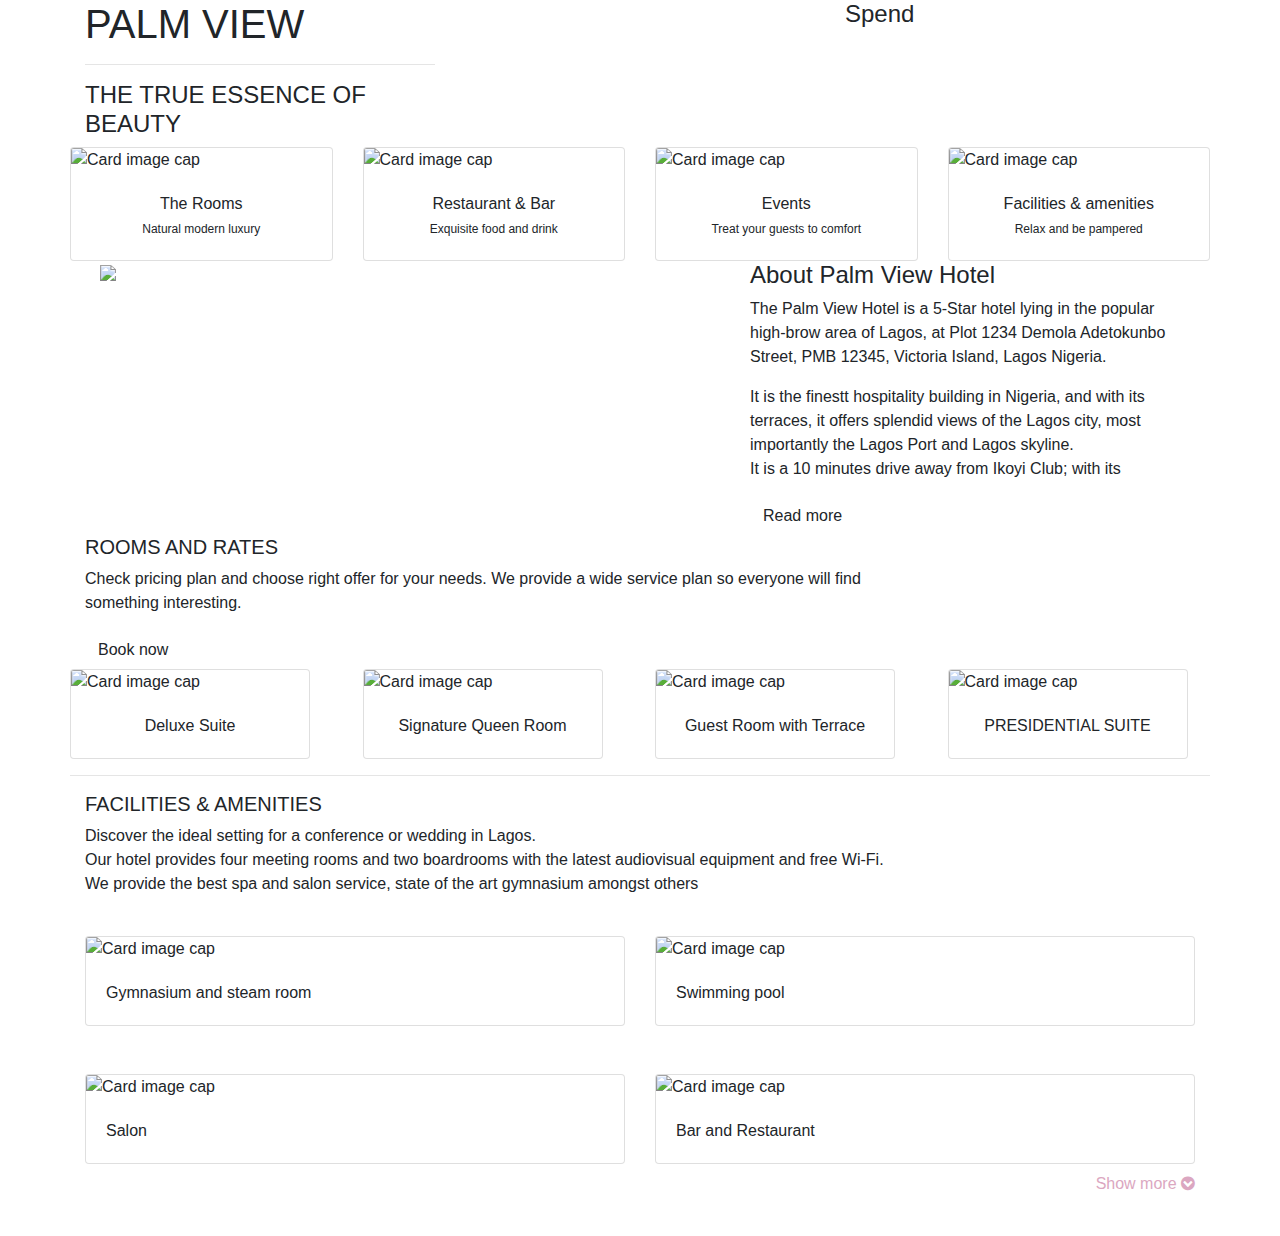
==== index.html @ 8ed10177 "first commit to repo" ====
<!DOCTYPE html>

<html lang="en">

<head>
    <meta charset="UTF-8">
    <meta name="viewport" content="width=device-width, initial-scale=1.0">
    <link rel="stylesheet" href="https://cdnjs.cloudflare.com/ajax/libs/font-awesome/5.13.0/css/all.min.css" integrity="sha256-h20CPZ0QyXlBuAw7A+KluUYx/3pK+c7lYEpqLTlxjYQ=" crossorigin="anonymous" />
    <link rel="stylesheet" href="https://stackpath.bootstrapcdn.com/bootstrap/4.4.1/css/bootstrap.min.css" />
    <link rel="stylesheet" href="css/index.css">
    <link rel="stylesheet" href="css/footer.css">
    <link rel="stylesheet" href="css/nav.css">
    <link rel="stylesheet" href="https://cdnjs.cloudflare.com/ajax/libs/font-awesome/4.7.0/css/font-awesome.min.css">

    
    <script src="https://code.jquery.com/jquery-3.3.1.slim.min.js" integrity="sha384-q8i/X+965DzO0rT7abK41JStQIAqVgRVzpbzo5smXKp4YfRvH+8abtTE1Pi6jizo" crossorigin="anonymous"></script>
    <script src="https://cdnjs.cloudflare.com/ajax/libs/popper.js/1.14.7/umd/popper.min.js" integrity="sha384-UO2eT0CpHqdSJQ6hJty5KVphtPhzWj9WO1clHTMGa3JDZwrnQq4sF86dIHNDz0W1" crossorigin="anonymous"></script>
    <script src="https://stackpath.bootstrapcdn.com/bootstrap/4.3.1/js/bootstrap.min.js" integrity="sha384-JjSmVgyd0p3pXB1rRibZUAYoIIy6OrQ6VrjIEaFf/nJGzIxFDsf4x0xIM+B07jRM" crossorigin="anonymous"></script>

    <script src="https://ajax.googleapis.com/ajax/libs/jquery/3.5.1/jquery.min.js"></script>

    <title>Palm View</title>
</head>

<body>

    <!-- header starts here -->
    <section class="hero">
        <header>

            <section class="container px-0" id="nav">
                
            </section>
        </header>

        <div class="container">

            <div class="row palm-view-hero ">
                <div class="col-4 ">
                    <h1>PALM VIEW</h1>
                    <hr class="white-hr ">

                    <div>
                    
                        <strong>
                                <h4 class="essence"> THE TRUE ESSENCE OF BEAUTY</h4>
                        </strong>
                    
                    </div>
                </div>
                
                <div class="col-4 ">
                    
                  </div>
          
                <div class="col-4 spend ">
                    <strong>
                            <h4 class="typewrite " data-period="2000" 
                            data-type='[ "Spend an amazing time", " in an amazing place", "in palmsh", "WE ARE PALM VIEW!!" ]'>
                                    
                            <span class="wrap"></span>
                    </strong>
                   
                </div>            
        </div>
    </section>

    <section class="container amenities-card px-0 ">

        <div class="row ">
            <div class="col-md-3 ">
                <div class="card mb-2 mb-md-0">
                    <img class="card-img-top " src="./Images/index-images/card1.png " alt="Card image cap ">
                    <div class="card-body ">   
                        <p class="card-text text-center "><span>The Rooms </span> <br> <span style="font-size: 12px; font-weight: normal ">Natural modern luxury</span> </p>
                      </div>
                  </div>
            </div>

            <div class="col-md-3 ">
                <div class="card mb-2 mb-md-0" >
                    <img class="card-img-top " src="./Images/index-images/card2.png " alt="Card image cap ">
                    <div class="card-body ">    
                      <p class="card-text text-center "><span>Restaurant & Bar </span> <br> <span style="font-size: 12px; font-weight: normal ">Exquisite food and drink</span> </p>
                    </div>
                  </div>
            </div>

            <div class="col-md-3 mb-2 mb-md-0 ">
                <div class="card " >
                    <img class="card-img-top " src="./Images/index-images/card3.png " alt="Card image cap ">
                    <div class="card-body "> 
                        <p class="card-text text-center "><span>Events</span> <br> <span style="font-size: 12px; font-weight: normal "> Treat your guests to comfort</span> </p>
                      </div>
                  </div>
            </div>
            
            <div class="col-md-3 ">
                <div class="card " >
                    <img class="card-img-top " src="./Images/index-images/card4.png " alt="Card image cap ">
                    <div class="card-body ">    
                        <p class="card-text text-center "><span>Facilities & amenities</span> <br> <span style="font-size: 12px; font-weight: normal "> Relax and be pampered</span> </p>
                      </div>
                  </div>
            </div>
          </div>
    </section>

    <section class="container-fluid about ">
        <div class="container ">

            <div class="row ">
                <div class="col-md-6 ">
                    <div class="col-md-5 img-div ">
                        <img src="./Images/index-images/about-img.png " alt=" " class="about-img">
                    </div>
                </div>
                <div class="col-sm-1 img-div vertice">
                    <div class=" col-md-1 vl "></div>
                </div>

                <div class="col-md-5 "> 
                    <div class="about-div ">
                        <h4>About Palm View Hotel</h4>
                        <div class="first-header ">
                            <p>The Palm View Hotel is a 5-Star hotel lying in the popular<br> high-brow
                                 area of Lagos, at Plot 1234 Demola Adetokunbo Street, PMB 12345, Victoria Island, Lagos Nigeria.</p>
                        
                        </div>
                        <div class="second-header ">
                            <p>It is the finestt hospitality building in Nigeria, and with its <br> 
                                terraces, it offers splendid views of the Lagos city, most<br> importantly the Lagos Port and Lagos skyline. <br> It is a 10 minutes drive away from Ikoyi Club; with its</p>
                                <button type="button " class="btn about-btn ">Read more</button>
                        </div>
                    </div>
                </div>
              </div>   
    </section>

    <section class="container ">
        <div class=" room-rate ">
            <h5>ROOMS AND RATES</h5>
        </div>
        <div class="room-rate-info ">
            <p> Check pricing plan and choose right offer for your needs. We provide a wide service plan so everyone will find <br>
            something interesting.
            </p>
            <button type="button " class="btn rate-btn ">Book now</button>
        </div>
    </section>

    <section class="container room-card px-0 ">
        <div class="row ">
            <div class="col-md-3 ">
                <div class="card mb-2 mb-md-0 " style="width: 15rem; ">
                    <img class="card-img-top " src="./Images/index-images/room1.png " alt="Card image cap ">
                    <div class="card-body ">   
                        <p class="card-text text-center "><span>Deluxe Suite</span>  </p>
                      </div>
                  </div>
            </div>

            <div class="col-md-3 ">
                <div class="card mb-2 mb-md-0" style="width: 15rem; ">
                    <img class="card-img-top " src="./Images/index-images/room2.png " alt="Card image cap ">
                    <div class="card-body ">    
                      <p class="card-text text-center "><span>Signature Queen Room </span> </p>
                    </div>
                  </div>
            </div>

            <div class="col-md-3 ">
                <div class="card mb-2 mb-md-0" style="width: 15rem; ">
                    <img class="card-img-top " src="./Images/index-images/room3.png " alt="Card image cap ">
                    <div class="card-body "> 
                        <p class="card-text text-center "><span>Guest Room with Terrace</span> </p>
                      </div>
                  </div>
            </div>
            
            <div class="col-md-3 ">
                <div class="card mb-2 mb-md-0 " style="width: 15rem; ">
                    <img class="card-img-top " src="./Images/index-images/room4.png " alt="Card image cap ">
                    <div class="card-body ">    
                        <p class="card-text text-center "><span>PRESIDENTIAL SUITE</span> </p>
                      </div>       
                  </div>    
            </div>
            
          </div>
          <hr class="rate-hr ">
    </section>

    <section class="container facilities-contain ">
        <div class=" facilities ">
            <h5>FACILITIES & AMENITIES</h5>
        </div>
        <div class="facilities-info ">
            <p> Discover the ideal setting for a conference or wedding in Lagos. <br>
                Our hotel provides four meeting rooms and two boardrooms with the latest audiovisual equipment and free Wi-Fi. <br>
                We provide the best spa and salon service, state of the art gymnasium amongst others
            </p>       
        </div>

        <div class="row ">
          
                <div class="col-md-6 my-4 ">
                    <div class="card facil" >
                        <img class="card-img-top facil-img" src="./Images/index-images/facilities1.png " alt="Card image cap ">
                        <div class="card-body ">   
                            <p class="card-text text-left "><span>Gymnasium and steam room </span>  </p>
                          </div>
                      </div>
                </div>
           
         
                <div class="col-md-6 my-4 ">
                    <div class="card facil" >
                        <img class="card-img-top facil-img" src="./Images/index-images/facilities2.png " alt="Card image cap ">
                        <div class="card-body ">   
                            <p class="card-text text-left "><span>Swimming pool</span>  </p>
                          </div>
                      </div>
                </div>
            </div>
            
            <div class="row ">
          
                <div class="col-md-6 my-4 ">
                    <div class="card facil" >
                        <img class="card-img-top facil-img" src="./Images/index-images/facilities3.png " alt="Card image cap ">
                        <div class="card-body ">   
                            <p class="card-text text-left "><span> Salon </span>  </p>
                          </div>
                      </div>
                </div>
           
         
                <div class="col-md-6 my-4 ">
                    <div class="card facil">
                        <img class="card-img-top facil-img" src="./Images/index-images/facilities4.png " alt="Card image cap ">
                        <div class="card-body ">   
                            <p class="card-text text-left "><span> Bar and Restaurant</span> </p>
                          </div>
                      </div>
                      <div class=" text-right mt-2 ">
                         <p style="color:#DBA7C1; ">Show more <i class="fa fa-chevron-circle-down "></i></p>
                      </div>
                </div>
            </div>
    </section>

    <footer id="footer">

    </footer>

    <script>
            // This loads the nav and footer component
            $(function(){
                    $('#footer').load('footer.html');
                    $('#nav').load('nav.html')
            });

            // this adds the typerwirtetr like animation
    
            var TxtType = function(el, toRotate, period) {
                this.toRotate = toRotate;
                this.el = el;
                this.loopNum = 0;
                this.period = parseInt(period, 10) || 2000;
                this.txt = '';
                this.tick();
                this.isDeleting = false;
            };
            TxtType.prototype.tick = function() {
                var i = this.loopNum % this.toRotate.length;
                var fullTxt = this.toRotate[i];
        
                if (this.isDeleting) {
                this.txt = fullTxt.substring(0, this.txt.length - 1);
                } else {
                this.txt = fullTxt.substring(0, this.txt.length + 1);
                }
        
                this.el.innerHTML = '<span class="wrap">'+this.txt+'</span>';
        
                var that = this;
                var delta = 200 - Math.random() * 100;
        
                if (this.isDeleting) { delta /= 2; }
        
                if (!this.isDeleting && this.txt === fullTxt) {
                delta = this.period;
                this.isDeleting = true;
                } else if (this.isDeleting && this.txt === '') {
                this.isDeleting = false;
                this.loopNum++;
                delta = 500;
                }
        
                setTimeout(function() {
                that.tick();
                }, delta);
            };
        
            window.onload = function() {
                var elements = document.getElementsByClassName('typewrite');
                for (var i=0; i<elements.length; i++) {
                    var toRotate = elements[i].getAttribute('data-type');
                    var period = elements[i].getAttribute('data-period');
                    if (toRotate) {
                      new TxtType(elements[i], JSON.parse(toRotate), period);
                    }
                }
                // INJECT CSS
                var css = document.createElement("style");
                css.type = "text/css";
                css.innerHTML = ".typewrite > .wrap { border-right: 0.08em solid #fff}";
                document.body.appendChild(css);
            };
    
        </script>
</body>

</html>
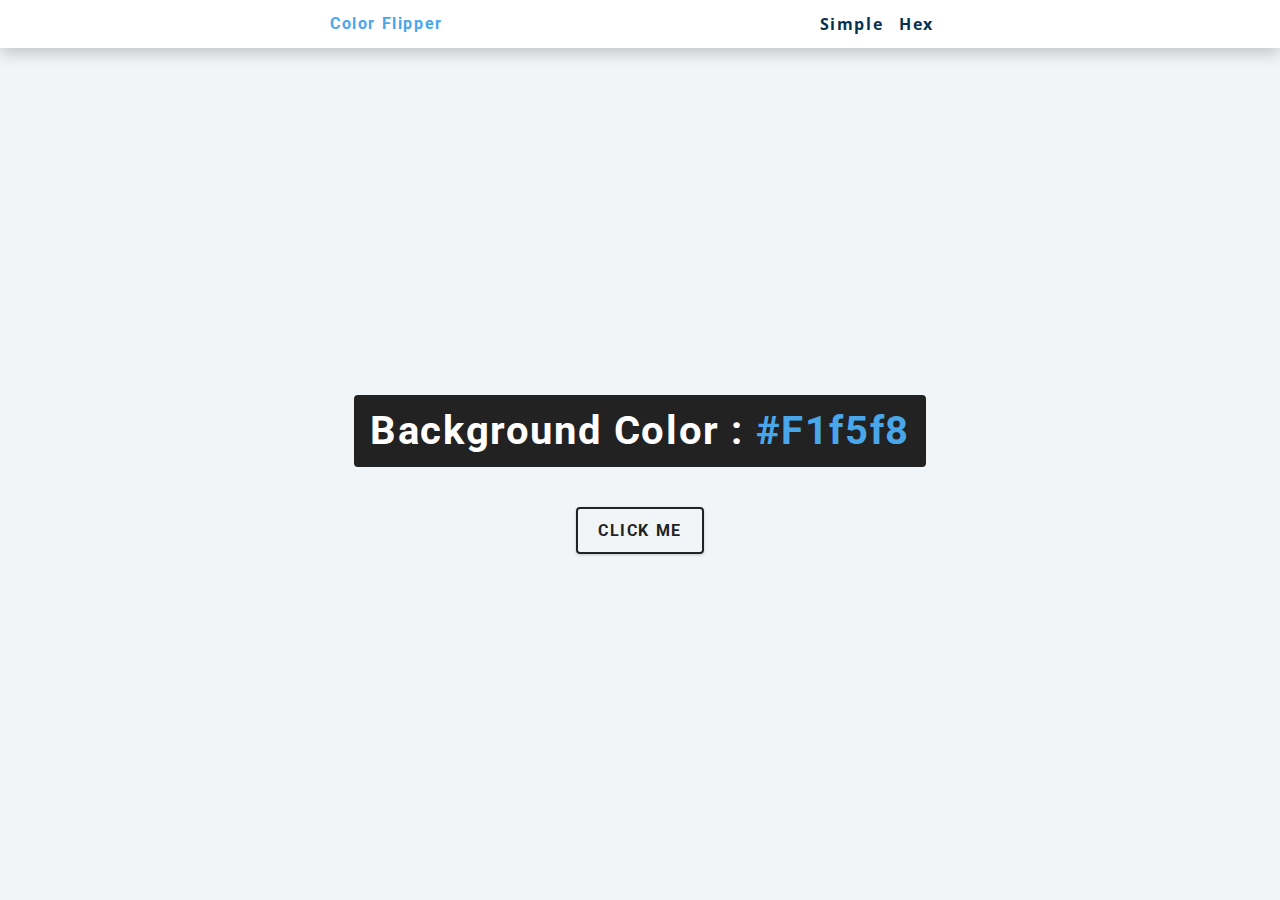
==== commit 2dac8eb8: "modified the app.js file for the simple background color flip" ====
--- a/index.html
+++ b/index.html
@@ -1,325 +1,38 @@
 <!DOCTYPE html>
+<html lang="en">
+  <head>
+    <meta charset="UTF-8" />
+    <meta name="viewport" content="width=device-width, initial-scale=1.0" />
+    <title>Color Flipper || Simple</title>
 
-<html lang="en">
+    <!-- styles -->
+    <link rel="stylesheet" href="./css/styles.css" />
+  </head>
 
-<head>
-    <meta charset="UTF-8">
-    <meta name="viewport" content="width=device-width, initial-scale=1.0">
-    <link rel="stylesheet" href="https://cdnjs.cloudflare.com/ajax/libs/font-awesome/5.13.0/css/all.min.css" integrity="sha256-h20CPZ0QyXlBuAw7A+KluUYx/3pK+c7lYEpqLTlxjYQ=" crossorigin="anonymous" />
-    <link rel="stylesheet" href="https://stackpath.bootstrapcdn.com/bootstrap/4.4.1/css/bootstrap.min.css" />
-    <link rel="stylesheet" href="css/index.css">
-    <link rel="stylesheet" href="css/footer.css">
-    <link rel="stylesheet" href="css/nav.css">
-    <link rel="stylesheet" href="https://cdnjs.cloudflare.com/ajax/libs/font-awesome/4.7.0/css/font-awesome.min.css">
+  <body>
 
-    
-    <script src="https://code.jquery.com/jquery-3.3.1.slim.min.js" integrity="sha384-q8i/X+965DzO0rT7abK41JStQIAqVgRVzpbzo5smXKp4YfRvH+8abtTE1Pi6jizo" crossorigin="anonymous"></script>
-    <script src="https://cdnjs.cloudflare.com/ajax/libs/popper.js/1.14.7/umd/popper.min.js" integrity="sha384-UO2eT0CpHqdSJQ6hJty5KVphtPhzWj9WO1clHTMGa3JDZwrnQq4sF86dIHNDz0W1" crossorigin="anonymous"></script>
-    <script src="https://stackpath.bootstrapcdn.com/bootstrap/4.3.1/js/bootstrap.min.js" integrity="sha384-JjSmVgyd0p3pXB1rRibZUAYoIIy6OrQ6VrjIEaFf/nJGzIxFDsf4x0xIM+B07jRM" crossorigin="anonymous"></script>
+    <nav>
+      <div class="nav-center">
+        <h1>color flipper</h1>
+        <ul class="nav-links">
+          <li><a href="index.html" class="simple">simple</a></li>
+          <li><a href="hex.html">hex</a></li>
+        </ul>
+      </div>
+    </nav>
 
-    <script src="https://ajax.googleapis.com/ajax/libs/jquery/3.5.1/jquery.min.js"></script>
+    <main>
+      <div class="container">
+        <h2>background color : <span class="color">#f1f5f8</span></h2>
+        <button class="btn btn-hero" id="btn">click me</button>
+      </div>
+    </main>
 
-    <title>Palm View</title>
-</head>
 
-<body>
 
-    <!-- header starts here -->
-    <section class="hero">
-        <header>
 
-            <section class="container px-0" id="nav">
-                
-            </section>
-        </header>
 
-        <div class="container">
-
-            <div class="row palm-view-hero ">
-                <div class="col-4 ">
-                    <h1>PALM VIEW</h1>
-                    <hr class="white-hr ">
-
-                    <div>
-                    
-                        <strong>
-                                <h4 class="essence"> THE TRUE ESSENCE OF BEAUTY</h4>
-                        </strong>
-                    
-                    </div>
-                </div>
-                
-                <div class="col-4 ">
-                    
-                  </div>
-          
-                <div class="col-4 spend ">
-                    <strong>
-                            <h4 class="typewrite " data-period="2000" 
-                            data-type='[ "Spend an amazing time", " in an amazing place", "in palmsh", "WE ARE PALM VIEW!!" ]'>
-                                    
-                            <span class="wrap"></span>
-                    </strong>
-                   
-                </div>            
-        </div>
-    </section>
-
-    <section class="container amenities-card px-0 ">
-
-        <div class="row ">
-            <div class="col-md-3 ">
-                <div class="card mb-2 mb-md-0">
-                    <img class="card-img-top " src="./Images/index-images/card1.png " alt="Card image cap ">
-                    <div class="card-body ">   
-                        <p class="card-text text-center "><span>The Rooms </span> <br> <span style="font-size: 12px; font-weight: normal ">Natural modern luxury</span> </p>
-                      </div>
-                  </div>
-            </div>
-
-            <div class="col-md-3 ">
-                <div class="card mb-2 mb-md-0" >
-                    <img class="card-img-top " src="./Images/index-images/card2.png " alt="Card image cap ">
-                    <div class="card-body ">    
-                      <p class="card-text text-center "><span>Restaurant & Bar </span> <br> <span style="font-size: 12px; font-weight: normal ">Exquisite food and drink</span> </p>
-                    </div>
-                  </div>
-            </div>
-
-            <div class="col-md-3 mb-2 mb-md-0 ">
-                <div class="card " >
-                    <img class="card-img-top " src="./Images/index-images/card3.png " alt="Card image cap ">
-                    <div class="card-body "> 
-                        <p class="card-text text-center "><span>Events</span> <br> <span style="font-size: 12px; font-weight: normal "> Treat your guests to comfort</span> </p>
-                      </div>
-                  </div>
-            </div>
-            
-            <div class="col-md-3 ">
-                <div class="card " >
-                    <img class="card-img-top " src="./Images/index-images/card4.png " alt="Card image cap ">
-                    <div class="card-body ">    
-                        <p class="card-text text-center "><span>Facilities & amenities</span> <br> <span style="font-size: 12px; font-weight: normal "> Relax and be pampered</span> </p>
-                      </div>
-                  </div>
-            </div>
-          </div>
-    </section>
-
-    <section class="container-fluid about ">
-        <div class="container ">
-
-            <div class="row ">
-                <div class="col-md-6 ">
-                    <div class="col-md-5 img-div ">
-                        <img src="./Images/index-images/about-img.png " alt=" " class="about-img">
-                    </div>
-                </div>
-                <div class="col-sm-1 img-div vertice">
-                    <div class=" col-md-1 vl "></div>
-                </div>
-
-                <div class="col-md-5 "> 
-                    <div class="about-div ">
-                        <h4>About Palm View Hotel</h4>
-                        <div class="first-header ">
-                            <p>The Palm View Hotel is a 5-Star hotel lying in the popular<br> high-brow
-                                 area of Lagos, at Plot 1234 Demola Adetokunbo Street, PMB 12345, Victoria Island, Lagos Nigeria.</p>
-                        
-                        </div>
-                        <div class="second-header ">
-                            <p>It is the finestt hospitality building in Nigeria, and with its <br> 
-                                terraces, it offers splendid views of the Lagos city, most<br> importantly the Lagos Port and Lagos skyline. <br> It is a 10 minutes drive away from Ikoyi Club; with its</p>
-                                <button type="button " class="btn about-btn ">Read more</button>
-                        </div>
-                    </div>
-                </div>
-              </div>   
-    </section>
-
-    <section class="container ">
-        <div class=" room-rate ">
-            <h5>ROOMS AND RATES</h5>
-        </div>
-        <div class="room-rate-info ">
-            <p> Check pricing plan and choose right offer for your needs. We provide a wide service plan so everyone will find <br>
-            something interesting.
-            </p>
-            <button type="button " class="btn rate-btn ">Book now</button>
-        </div>
-    </section>
-
-    <section class="container room-card px-0 ">
-        <div class="row ">
-            <div class="col-md-3 ">
-                <div class="card mb-2 mb-md-0 " style="width: 15rem; ">
-                    <img class="card-img-top " src="./Images/index-images/room1.png " alt="Card image cap ">
-                    <div class="card-body ">   
-                        <p class="card-text text-center "><span>Deluxe Suite</span>  </p>
-                      </div>
-                  </div>
-            </div>
-
-            <div class="col-md-3 ">
-                <div class="card mb-2 mb-md-0" style="width: 15rem; ">
-                    <img class="card-img-top " src="./Images/index-images/room2.png " alt="Card image cap ">
-                    <div class="card-body ">    
-                      <p class="card-text text-center "><span>Signature Queen Room </span> </p>
-                    </div>
-                  </div>
-            </div>
-
-            <div class="col-md-3 ">
-                <div class="card mb-2 mb-md-0" style="width: 15rem; ">
-                    <img class="card-img-top " src="./Images/index-images/room3.png " alt="Card image cap ">
-                    <div class="card-body "> 
-                        <p class="card-text text-center "><span>Guest Room with Terrace</span> </p>
-                      </div>
-                  </div>
-            </div>
-            
-            <div class="col-md-3 ">
-                <div class="card mb-2 mb-md-0 " style="width: 15rem; ">
-                    <img class="card-img-top " src="./Images/index-images/room4.png " alt="Card image cap ">
-                    <div class="card-body ">    
-                        <p class="card-text text-center "><span>PRESIDENTIAL SUITE</span> </p>
-                      </div>       
-                  </div>    
-            </div>
-            
-          </div>
-          <hr class="rate-hr ">
-    </section>
-
-    <section class="container facilities-contain ">
-        <div class=" facilities ">
-            <h5>FACILITIES & AMENITIES</h5>
-        </div>
-        <div class="facilities-info ">
-            <p> Discover the ideal setting for a conference or wedding in Lagos. <br>
-                Our hotel provides four meeting rooms and two boardrooms with the latest audiovisual equipment and free Wi-Fi. <br>
-                We provide the best spa and salon service, state of the art gymnasium amongst others
-            </p>       
-        </div>
-
-        <div class="row ">
-          
-                <div class="col-md-6 my-4 ">
-                    <div class="card facil" >
-                        <img class="card-img-top facil-img" src="./Images/index-images/facilities1.png " alt="Card image cap ">
-                        <div class="card-body ">   
-                            <p class="card-text text-left "><span>Gymnasium and steam room </span>  </p>
-                          </div>
-                      </div>
-                </div>
-           
-         
-                <div class="col-md-6 my-4 ">
-                    <div class="card facil" >
-                        <img class="card-img-top facil-img" src="./Images/index-images/facilities2.png " alt="Card image cap ">
-                        <div class="card-body ">   
-                            <p class="card-text text-left "><span>Swimming pool</span>  </p>
-                          </div>
-                      </div>
-                </div>
-            </div>
-            
-            <div class="row ">
-          
-                <div class="col-md-6 my-4 ">
-                    <div class="card facil" >
-                        <img class="card-img-top facil-img" src="./Images/index-images/facilities3.png " alt="Card image cap ">
-                        <div class="card-body ">   
-                            <p class="card-text text-left "><span> Salon </span>  </p>
-                          </div>
-                      </div>
-                </div>
-           
-         
-                <div class="col-md-6 my-4 ">
-                    <div class="card facil">
-                        <img class="card-img-top facil-img" src="./Images/index-images/facilities4.png " alt="Card image cap ">
-                        <div class="card-body ">   
-                            <p class="card-text text-left "><span> Bar and Restaurant</span> </p>
-                          </div>
-                      </div>
-                      <div class=" text-right mt-2 ">
-                         <p style="color:#DBA7C1; ">Show more <i class="fa fa-chevron-circle-down "></i></p>
-                      </div>
-                </div>
-            </div>
-    </section>
-
-    <footer id="footer">
-
-    </footer>
-
-    <script>
-            // This loads the nav and footer component
-            $(function(){
-                    $('#footer').load('footer.html');
-                    $('#nav').load('nav.html')
-            });
-
-            // this adds the typerwirtetr like animation
-    
-            var TxtType = function(el, toRotate, period) {
-                this.toRotate = toRotate;
-                this.el = el;
-                this.loopNum = 0;
-                this.period = parseInt(period, 10) || 2000;
-                this.txt = '';
-                this.tick();
-                this.isDeleting = false;
-            };
-            TxtType.prototype.tick = function() {
-                var i = this.loopNum % this.toRotate.length;
-                var fullTxt = this.toRotate[i];
-        
-                if (this.isDeleting) {
-                this.txt = fullTxt.substring(0, this.txt.length - 1);
-                } else {
-                this.txt = fullTxt.substring(0, this.txt.length + 1);
-                }
-        
-                this.el.innerHTML = '<span class="wrap">'+this.txt+'</span>';
-        
-                var that = this;
-                var delta = 200 - Math.random() * 100;
-        
-                if (this.isDeleting) { delta /= 2; }
-        
-                if (!this.isDeleting && this.txt === fullTxt) {
-                delta = this.period;
-                this.isDeleting = true;
-                } else if (this.isDeleting && this.txt === '') {
-                this.isDeleting = false;
-                this.loopNum++;
-                delta = 500;
-                }
-        
-                setTimeout(function() {
-                that.tick();
-                }, delta);
-            };
-        
-            window.onload = function() {
-                var elements = document.getElementsByClassName('typewrite');
-                for (var i=0; i<elements.length; i++) {
-                    var toRotate = elements[i].getAttribute('data-type');
-                    var period = elements[i].getAttribute('data-period');
-                    if (toRotate) {
-                      new TxtType(elements[i], JSON.parse(toRotate), period);
-                    }
-                }
-                // INJECT CSS
-                var css = document.createElement("style");
-                css.type = "text/css";
-                css.innerHTML = ".typewrite > .wrap { border-right: 0.08em solid #fff}";
-                document.body.appendChild(css);
-            };
-    
-        </script>
-</body>
-
+    <!-- javascript -->
+    <script src="./js/app.js"></script>
+  </body>
 </html>
--- a/css/styles.css
+++ b/css/styles.css
@@ -0,0 +1,202 @@
+/*
+=============== 
+Fonts
+===============
+*/
+@import url("https://fonts.googleapis.com/css?family=Open+Sans|Roboto:400,700&display=swap");
+
+/*
+=============== 
+Variables
+===============
+*/
+:root {
+  /* dark shades of primary color*/
+  --clr-primary-1: hsl(205, 86%, 17%);
+  --clr-primary-2: hsl(205, 77%, 27%);
+  --clr-primary-3: hsl(205, 72%, 37%);
+  --clr-primary-4: hsl(205, 63%, 48%);
+
+  /* primary/main color */
+  --clr-primary-5: hsl(205, 78%, 60%);
+
+  /* lighter shades of primary color */
+  --clr-primary-6: hsl(205, 89%, 70%);
+  --clr-primary-7: hsl(205, 90%, 76%);
+  --clr-primary-8: hsl(205, 86%, 81%);
+  --clr-primary-9: hsl(205, 90%, 88%);
+  --clr-primary-10: hsl(205, 100%, 96%);
+
+  /* darkest grey - used for headings */
+  --clr-grey-1: hsl(209, 61%, 16%);
+  --clr-grey-2: hsl(211, 39%, 23%);
+  --clr-grey-3: hsl(209, 34%, 30%);
+  --clr-grey-4: hsl(209, 28%, 39%);
+
+  /* grey used for paragraphs */
+  --clr-grey-5: hsl(210, 22%, 49%);
+  --clr-grey-6: hsl(209, 23%, 60%);
+  --clr-grey-7: hsl(211, 27%, 70%);
+  --clr-grey-8: hsl(210, 31%, 80%);
+  --clr-grey-9: hsl(212, 33%, 89%);
+  --clr-grey-10: hsl(210, 36%, 96%);
+  --clr-white: #fff;
+  --clr-red-dark: hsl(360, 67%, 44%);
+  --clr-red-light: hsl(360, 71%, 66%);
+  --clr-green-dark: hsl(125, 67%, 44%);
+  --clr-green-light: hsl(125, 71%, 66%);
+  --clr-black: #222;
+  --ff-primary: "Roboto", sans-serif;
+  --ff-secondary: "Open Sans", sans-serif;
+  --transition: all 0.3s linear;
+  --spacing: 0.1rem;
+  --radius: 0.25rem;
+  --light-shadow: 0 5px 15px rgba(0, 0, 0, 0.1);
+  --dark-shadow: 0 5px 15px rgba(0, 0, 0, 0.2);
+  --max-width: 1170px;
+  --fixed-width: 620px;
+}
+
+/*
+=============== 
+Global Styles
+===============
+*/
+*, ::after, ::before {
+  margin: 0;
+  padding: 0;
+  box-sizing: border-box;
+}
+body {
+  font-family: var(--ff-secondary);
+  background: var(--clr-grey-10);
+  color: var(--clr-grey-1);
+  line-height: 1.5;
+  font-size: 0.875rem;
+}
+
+/*
+=============== 
+Nav
+===============
+*/
+nav {
+  background-color: var(--clr-white);
+  height: 3rem;
+  display: grid;
+  align-items: center;
+  box-shadow: var(--dark-shadow);
+}
+.nav-center {
+  width: 90vw;
+  max-width: var(--fixed-width);
+  margin: 0 auto;
+  display: flex;
+  align-items: center;
+  justify-content: space-between;
+}
+.nav-center h1 {
+  margin-bottom: 0;
+  color: var(--clr-primary-5);
+}
+.nav-links {
+  display: flex;
+}
+nav a {
+  text-transform: capitalize;
+  font-weight: 700;
+  font-size: 1rem;
+  color: var(--clr-primary-1);
+  letter-spacing: var(--spacing);
+  margin-right: 1rem;
+}
+nav a:hover {
+  color: var(--clr-primary-5);
+}
+ul {
+  list-style-type: none;
+}
+a {
+  text-decoration: none;
+}
+h1, h2 {
+  letter-spacing: var(--spacing);
+  text-transform: capitalize;
+  line-height: 1.25;
+  margin-bottom: 0.75rem;
+  font-family: var(--ff-primary);
+}
+h1 {
+  font-size: 0.875rem;
+}
+h2 {
+  font-size: 2rem;
+}
+p {
+  margin-bottom: 1.25rem;
+  color: var(--clr-grey-5);
+}
+
+/*
+=============== 
+Container
+===============
+*/
+main {
+  min-height: calc(100vh - 3rem);
+  display: grid;
+  place-items: center;
+}
+.container {
+  text-align: center;
+}
+.container h2 {
+  background: var(--clr-black);
+  color: var(--clr-white);
+  padding: 1rem;
+  border-radius: var(--radius);
+  margin-bottom: 2.5rem;
+}
+.color {
+  color: var(--clr-primary-5);
+}
+.btn-hero {
+  font-family: var(--ff-primary);
+  text-transform: uppercase;
+  background: transparent;
+  color: var(--clr-black);
+  letter-spacing: var(--spacing);
+  display: inline-block;
+  font-weight: 700;
+  transition: var(--transition);
+  border: 2px solid var(--clr-black);
+  cursor: pointer;
+  box-shadow: 0 1px 3px rgba(0, 0, 0, 0.2);
+  border-radius: var(--radius);
+  font-size: 1rem;
+  padding: 0.75rem 1.25rem;
+}
+.btn-hero:hover {
+  color: var(--clr-white);
+  background: var(--clr-black);
+}
+
+/*
+  ===========
+  Media Query
+  ===========
+*/
+@media screen and (min-width: 800px) {
+  h1 {
+    font-size: 1rem;
+  }
+  h2 {
+    font-size: 2.5rem;
+  }
+  body {
+    font-size: 1rem;
+  }
+  h1, h2{
+    line-height: 1;
+  }
+}
